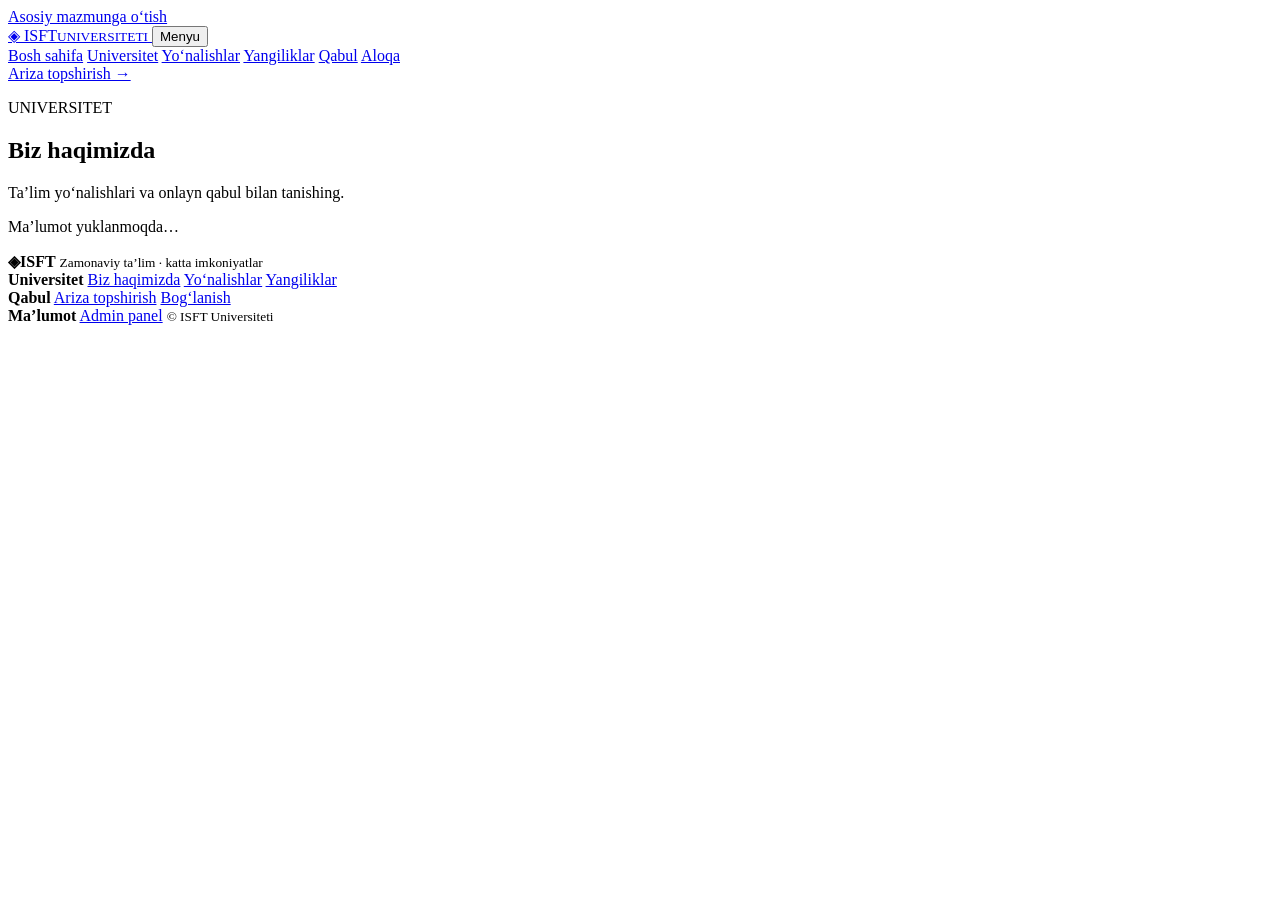
==== static/about.html @ 24857146 "Complete ISFT admissions site with Google Sheets sync" ====
<!doctype html>
<html lang="uz">
<head>
  <meta charset="utf-8">
  <meta name="viewport" content="width=device-width, initial-scale=1">
  <meta name="description" content="ISFT universiteti, ta’lim yo‘nalishlari va onlayn qabul.">
  <title>Universitet haqida — ISFT</title>
  <link rel="stylesheet" href="/style.css">
  <script src="/app.js" defer></script>
</head>
<body>
  <a class="skip-link" href="#public">Asosiy mazmunga o‘tish</a>
  <header>
    <a class="public-logo" id="logo" href="/" aria-label="ISFT bosh sahifasi">
      <span class="mark" aria-hidden="true">◈</span>
      <span data-site-name>ISFT<small>UNIVERSITETI</small></span>
    </a>
    <button class="mobile-menu" id="mobile-menu" type="button"
            aria-expanded="false" aria-controls="public-nav">Menyu</button>
    <nav class="public-nav" id="public-nav" aria-label="Asosiy menyu">
      <a href="/">Bosh sahifa</a>
      <a href="/about.html">Universitet</a>
      <a href="/programs.html">Yo‘nalishlar</a>
      <a href="/news.html">Yangiliklar</a>
      <a href="/apply.html">Qabul</a>
      <a href="/contact.html">Aloqa</a>
    </nav>
    <a class="btn" href="/apply.html">Ariza topshirish →</a>
  </header>
  <main id="public">
    <section class="page-hero">
      <p class="eyebrow">UNIVERSITET</p>
      <h1>Biz haqimizda</h1>
      <p>Ta’lim yo‘nalishlari va onlayn qabul bilan tanishing.</p>
    </section>
    <section class="public-section">
      <div id="page-content" data-page="about" class="grid public-cards" aria-live="polite">
        <p class="public-empty">Ma’lumot yuklanmoqda…</p>
      </div>
    </section>
  </main>
  <footer>
    <div class="footer-links">
      <div>
        <b class="public-logo"><span class="mark" aria-hidden="true">◈</span><span data-site-name>ISFT</span></b>
        <small>Zamonaviy ta’lim · katta imkoniyatlar</small>
      </div>
      <div>
        <b>Universitet</b>
        <a href="/about.html">Biz haqimizda</a>
        <a href="/programs.html">Yo‘nalishlar</a>
        <a href="/news.html">Yangiliklar</a>
      </div>
      <div>
        <b>Qabul</b>
        <a href="/apply.html">Ariza topshirish</a>
        <a href="/contact.html">Bog‘lanish</a>
      </div>
      <div>
        <b>Ma’lumot</b>
        <a href="/admin.html">Admin panel</a>
        <small data-footer-text>© ISFT Universiteti</small>
      </div>
    </div>
  </footer>
</body>
</html>
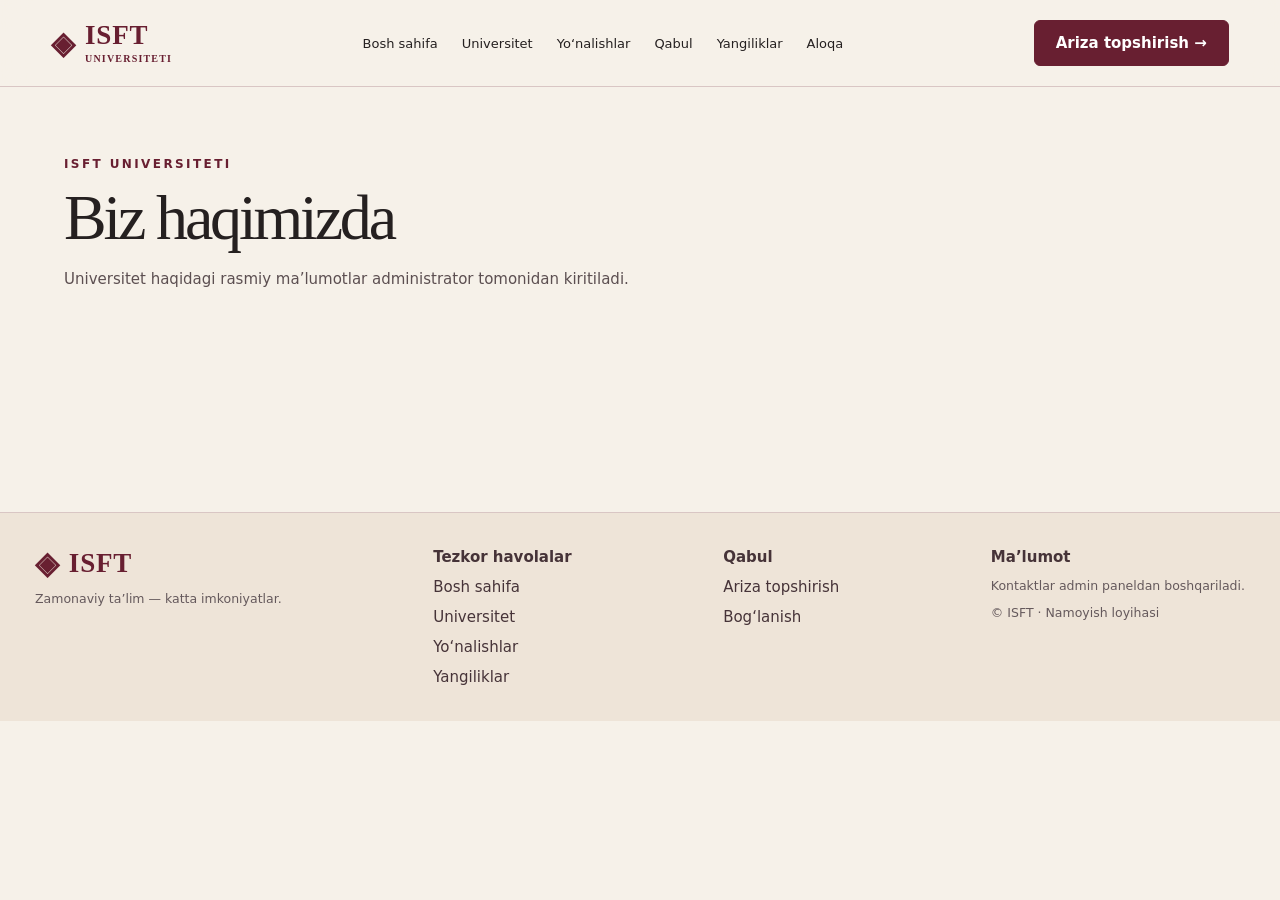
==== commit b262097c: "Prepare original ISFT app for Render" ====
--- a/static/about.html
+++ b/static/about.html
@@ -1,67 +1,53 @@
-<!doctype html>
-<html lang="uz">
-<head>
-  <meta charset="utf-8">
-  <meta name="viewport" content="width=device-width, initial-scale=1">
-  <meta name="description" content="ISFT universiteti, ta’lim yo‘nalishlari va onlayn qabul.">
-  <title>Universitet haqida — ISFT</title>
-  <link rel="stylesheet" href="/style.css">
-  <script src="/app.js" defer></script>
-</head>
-<body>
-  <a class="skip-link" href="#public">Asosiy mazmunga o‘tish</a>
-  <header>
-    <a class="public-logo" id="logo" href="/" aria-label="ISFT bosh sahifasi">
-      <span class="mark" aria-hidden="true">◈</span>
-      <span data-site-name>ISFT<small>UNIVERSITETI</small></span>
-    </a>
-    <button class="mobile-menu" id="mobile-menu" type="button"
-            aria-expanded="false" aria-controls="public-nav">Menyu</button>
-    <nav class="public-nav" id="public-nav" aria-label="Asosiy menyu">
-      <a href="/">Bosh sahifa</a>
-      <a href="/about.html">Universitet</a>
-      <a href="/programs.html">Yo‘nalishlar</a>
-      <a href="/news.html">Yangiliklar</a>
-      <a href="/apply.html">Qabul</a>
-      <a href="/contact.html">Aloqa</a>
-    </nav>
-    <a class="btn" href="/apply.html">Ariza topshirish →</a>
-  </header>
-  <main id="public">
-    <section class="page-hero">
-      <p class="eyebrow">UNIVERSITET</p>
-      <h1>Biz haqimizda</h1>
-      <p>Ta’lim yo‘nalishlari va onlayn qabul bilan tanishing.</p>
-    </section>
-    <section class="public-section">
-      <div id="page-content" data-page="about" class="grid public-cards" aria-live="polite">
-        <p class="public-empty">Ma’lumot yuklanmoqda…</p>
-      </div>
-    </section>
-  </main>
-  <footer>
-    <div class="footer-links">
-      <div>
-        <b class="public-logo"><span class="mark" aria-hidden="true">◈</span><span data-site-name>ISFT</span></b>
-        <small>Zamonaviy ta’lim · katta imkoniyatlar</small>
-      </div>
-      <div>
-        <b>Universitet</b>
-        <a href="/about.html">Biz haqimizda</a>
-        <a href="/programs.html">Yo‘nalishlar</a>
-        <a href="/news.html">Yangiliklar</a>
-      </div>
-      <div>
-        <b>Qabul</b>
-        <a href="/apply.html">Ariza topshirish</a>
-        <a href="/contact.html">Bog‘lanish</a>
-      </div>
-      <div>
-        <b>Ma’lumot</b>
-        <a href="/admin.html">Admin panel</a>
-        <small data-footer-text>© ISFT Universiteti</small>
-      </div>
-    </div>
-  </footer>
-</body>
-</html>
+<!doctype html>
+<html lang="uz">
+
+<head>
+    <meta charset="utf-8">
+    <meta name="viewport" content="width=device-width,initial-scale=1">
+    <meta name="description" content="ISFT universiteti: ta’lim yo‘nalishlari va onlayn qabul.">
+    <title>Universitet haqida — ISFT</title>
+    <link rel="stylesheet" href="/style.css">
+<link rel="stylesheet" href="/admissions.css"></head>
+
+<body>
+    <header><a class="public-logo" id="logo" href="/" aria-label="ISFT bosh sahifa"><span
+                class="mark">◈</span><span>ISFT<small>UNIVERSITETI</small></span></a><button class="mobile-menu"
+            id="mobile-menu" type="button">☰</button>
+        <nav class="public-nav"><a href="/">Bosh sahifa</a><a href="/about.html">Universitet</a><a
+                href="/programs.html">Yo‘nalishlar</a><a href="/apply.html">Qabul</a><a
+                href="/news.html">Yangiliklar</a><a href="/contact.html">Aloqa</a></nav><a class="btn"
+            href="/apply.html">Ariza topshirish →</a>
+    </header>
+    <main id="public">
+        <section class="page-hero">
+            <div class="eyebrow">ISFT UNIVERSITETI</div>
+            <h1>Biz haqimizda</h1>
+            <p>Universitet haqidagi rasmiy ma’lumotlar administrator tomonidan kiritiladi.</p>
+        </section>
+        <section class="public-section">
+            <div id="page-content" class="grid public-cards"></div>
+        </section>
+    </main>
+    <footer>
+        <div class="footer-links">
+            <div><b class="public-logo"><span class="mark">◈</span> ISFT</b><small>Zamonaviy ta’lim — katta
+                    imkoniyatlar.</small></div>
+            <div><b>Tezkor havolalar</b><a href="/">Bosh sahifa</a><a href="/about.html">Universitet</a><a
+                    href="/programs.html">Yo‘nalishlar</a><a href="/news.html">Yangiliklar</a></div>
+            <div><b>Qabul</b><a href="/apply.html">Ariza topshirish</a><a href="/contact.html">Bog‘lanish</a></div>
+            <div><b>Ma’lumot</b><small>Kontaktlar admin paneldan boshqariladi.</small><small>© ISFT · Namoyish
+                    loyihasi</small></div>
+        </div>
+    </footer>
+    <div class="modal hidden" id="login-modal">
+        <form id="login-form" class="box">
+            <h2>Administrator kirishi</h2><label>Login<input name="username" value="admin"
+                    required></label><label>Parol<input name="password" type="password" required></label>
+            <p id="login-error" class="error"></p><button class="btn">Kirish</button><button type="button"
+                class="secondary" id="close-modal">Bekor qilish</button>
+        </form>
+    </div>
+    <script src="/app.js" defer></script>
+</body>
+
+</html>
--- a/style.css
+++ b/style.css
@@ -0,0 +1,5 @@
+:root{font-family:Inter,system-ui,-apple-system,'Segoe UI',sans-serif;color:#f6f6f8;background:#07080c;font-size:15px}*{box-sizing:border-box}body{margin:0}a{color:inherit;text-decoration:none}button,input,select,textarea{font:inherit}button{cursor:pointer}header{display:flex;align-items:center;justify-content:space-between;gap:24px;padding:20px 5%;border-bottom:1px solid #272833;position:sticky;top:0;background:#090a0eea;backdrop-filter:blur(14px);z-index:2}header nav{display:flex;gap:25px}header nav a:hover,.topbar a:hover{color:#ff4d60}.logo,.brand{font-size:25px;font-weight:850;background:none;color:white;border:0}.logo small,.brand small{display:block;font-size:11px;color:#a6a6b3}.btn{display:inline-block;background:#d7092c;color:white;padding:13px 21px;border:1px solid #ff4b61;border-radius:12px;font-weight:750;box-shadow:0 0 22px #d7092c50;transition:.2s}.btn:hover{background:#f51239;box-shadow:0 0 28px #f51239aa;transform:translateY(-1px)}.secondary{background:#22232b;border:1px solid #41424e;color:white;border-radius:10px;padding:11px 15px}.secondary:hover{border-color:#e62946}main{max-width:1280px;margin:auto;padding:45px 5%}h1{font-size:clamp(35px,5vw,62px);letter-spacing:-.05em}h2{font-size:24px;letter-spacing:-.03em}.hero{padding:95px 0 110px;background:radial-gradient(ellipse at 70% 50%,#4a091f55,transparent 50%)}.hero h1{max-width:700px}.hero em{color:#fa2447;font-style:normal}.hero p{color:#a5a5b3;font-size:19px}.eyebrow{color:#ff4763;letter-spacing:.2em;font-size:12px;font-weight:800}.grid{display:grid;grid-template-columns:repeat(auto-fit,minmax(245px,1fr));gap:17px;margin:25px 0 75px}.card,.box,.stat,.widget{background:linear-gradient(135deg,#171820,#0d0e13);border:1px solid #2b2d39;border-radius:17px;padding:22px}.card:hover{border-color:#ef2c4e;box-shadow:0 0 22px #b30d3033}.card h3{margin:9px 0}.muted{color:#a1a2af}.card p{white-space:pre-wrap;line-height:1.6}.form-wrap{max-width:700px}.form-wrap form,.box form{display:grid;gap:15px}label{display:grid;gap:7px;color:#c8c8d0;margin-bottom:13px}input,select,textarea{width:100%;background:#101117;border:1px solid #353642;border-radius:10px;padding:12px;color:white;outline:none}input:focus,select:focus,textarea:focus{border-color:#ef2c4e}textarea{min-height:120px;resize:vertical}.check{display:flex;align-items:center}.check input{width:auto}.error{color:#ff7084}.success{color:#47d989}.modal{position:fixed;inset:0;display:grid;place-items:center;background:#000c;z-index:5}.modal .box{width:min(430px,92vw)}.hidden{display:none!important}footer{text-align:center;color:#858593;padding:35px}.admin{display:flex;min-height:100vh}.admin aside{width:258px;min-width:258px;background:#090a0f;border-right:1px solid #252630;padding:25px 12px;display:flex;flex-direction:column;gap:15px}.admin aside .brand{padding:0 12px 20px;color:#fff}.admin aside .brand:first-letter{color:#f21a3b}.admin aside button{width:100%;text-align:left;border:0;background:transparent;color:#b7b8c3;padding:13px 14px;border-radius:10px}.admin aside button:hover,.admin aside button.active{background:linear-gradient(90deg,#95102d,#35101d);color:white;box-shadow:inset 3px 0 #ff3656}.admin aside #logout{margin-top:auto;border:1px solid #333541;text-align:center}.workspace{flex:1;min-width:0}.topbar{padding:20px 28px;border-bottom:1px solid #292a35;display:flex;align-items:center;gap:20px}.topbar strong{font-size:22px}.topbar span{color:#888a99}.topbar a{margin-left:auto}.admin main{padding:25px;max-width:1700px}.stats{display:grid;grid-template-columns:repeat(4,minmax(0,1fr));gap:14px}.stat{border-color:#46202c}.stat small{color:#a8a8b4}.stat b{display:block;font-size:32px;margin-top:14px}.stat span{color:#42e28d;font-size:12px}.layout{display:grid;grid-template-columns:1.5fr 1fr;gap:17px;margin-top:17px}.widget{min-width:0}.widget h3{margin:0 0 20px}.bars{display:flex;align-items:end;gap:9px;height:180px;border-bottom:1px solid #383943}.bar{flex:1;min-width:8px;background:linear-gradient(#ff2a50,#7a1028);border-radius:5px 5px 0 0;position:relative}.bar:hover{filter:brightness(1.5)}.bar label{position:absolute;bottom:-29px;left:0;font-size:10px;white-space:nowrap;color:#a5a5b3}.tablewrap{overflow:auto}table{width:100%;border-collapse:collapse;white-space:nowrap}th,td{text-align:left;border-bottom:1px solid #292a33;padding:13px 12px;font-size:13px}th{color:#9a9ba8;font-weight:600}td button{margin-right:5px}.toolbar{display:flex;justify-content:space-between;align-items:center;gap:10px;flex-wrap:wrap;margin-bottom:20px}.toolbar input{max-width:300px}.pill{border-radius:99px;padding:5px 9px;background:#48232b;color:#ff91a0;font-size:12px}.toast{position:fixed;right:22px;bottom:22px;background:#1a2520;border:1px solid #3c9860;border-radius:12px;padding:15px;display:none;z-index:8}.toast.show{display:block}.loading{padding:30px;color:#bbb}.rowactions{display:flex;gap:7px}.rowactions button{padding:7px 9px}.modal-form{max-width:700px}.hint{font-size:13px;color:#a6a6b2}.danger{color:#ff8a9b}@media(max-width:1000px){.stats{grid-template-columns:repeat(2,1fr)}.layout{grid-template-columns:1fr}.admin aside{width:205px;min-width:205px}.topbar span{display:none}}@media(max-width:650px){header nav{display:none}.admin{display:block}.admin aside{width:100%;min-width:0;max-height:225px;overflow:auto}.admin aside #sidebar{display:flex;overflow-x:auto;gap:6px}.admin aside button{white-space:nowrap;width:auto}.admin aside #logout{display:none}.topbar{padding:14px}.admin main{padding:14px}.stats{grid-template-columns:repeat(2,1fr)}.stat b{font-size:24px}.hero{padding:55px 0}}
+
+/* Public ISFT premium theme. Admin rules above remain unchanged. */
+body:has(#public){background:#030303;color:#fff}body:has(#public) header{background:#050505ee;border-color:#222;padding:15px 5%;min-height:78px}body:has(#public) header nav a{font-size:13px}body:has(#public) header nav a:hover{color:#ff304a;text-shadow:0 0 14px #d90035}body:has(#public) main{max-width:1500px;padding:0 5%}body:has(#public) footer{border-top:1px solid #272727;background:#030303}.public-logo{font-size:27px;line-height:1;font-weight:850;display:flex;align-items:center;gap:9px;letter-spacing:.03em}.public-logo .mark{color:#ed1233;font-size:31px}.public-logo small{font-size:10px;letter-spacing:.12em;display:block;margin-top:5px;color:#eee}.public-nav{display:flex;align-items:center;gap:24px}.public-nav a{transition:color .2s}.public-hero{min-height:460px;display:flex;align-items:center;position:relative;isolation:isolate;padding:40px 0 52px}.public-hero:before{content:'';position:absolute;z-index:-2;inset:0 -6vw 0 27%;background:url('campus-hero.jpg') center right/cover no-repeat}.public-hero:after{content:'';position:absolute;z-index:-1;inset:0 -6vw;background:linear-gradient(90deg,#030303 0%,#030303 23%,#030303c9 40%,#03030310 76%),linear-gradient(0deg,#030303,transparent 30%)}.public-hero .hero-copy{max-width:610px}.public-hero h1{font-family:Georgia,serif;font-weight:500;line-height:.99;letter-spacing:.015em;font-size:clamp(52px,6vw,92px);margin:16px 0 20px}.public-hero h1 strong{color:#f21739;font-weight:500;text-shadow:0 0 19px #e4004145}.public-hero p{max-width:440px;color:#e4e4e4;line-height:1.6;font-size:17px}.hero-actions{display:flex;gap:16px;flex-wrap:wrap;margin-top:24px}.outline-btn{display:inline-flex;align-items:center;border:1px solid #a32639;border-radius:12px;padding:13px 21px;transition:.2s}.outline-btn:hover{border-color:#f20a31;box-shadow:0 0 20px #e8004366}.public-section{padding:35px 0 44px}.section-top{display:flex;justify-content:space-between;align-items:end;gap:15px}.section-top h2,.public-section h2{font-family:Georgia,serif;font-weight:400;font-size:clamp(31px,3.4vw,44px);margin:8px 0 16px}.section-top a{color:#f52a49;font-size:13px}.program-grid{display:grid;grid-template-columns:repeat(8,minmax(0,1fr));gap:12px;margin:10px 0}.program-tile{min-height:125px;padding:15px 9px;display:flex;flex-direction:column;align-items:center;justify-content:center;gap:11px;text-align:center;border:1px solid #2a2a2a;border-radius:14px;background:linear-gradient(145deg,#111,#050505);font-size:12px;line-height:1.4;transition:.2s}.program-tile .tile-icon{font-size:30px;color:#f20a31;font-weight:300}.program-tile:hover,.program-tile:focus-visible{border-color:#ff143d;box-shadow:0 0 25px #e0003777;transform:translateY(-3px);outline:none}.about-strip{min-height:260px;display:flex;align-items:center;position:relative;isolation:isolate;overflow:hidden}.about-strip:before{content:'';position:absolute;z-index:-2;inset:0 0 0 37%;background:url('campus-about.jpg') center/cover no-repeat}.about-strip:after{content:'';position:absolute;z-index:-1;inset:0;background:linear-gradient(90deg,#030303 20%,#030303e8 40%,transparent 83%)}.about-strip>div{max-width:420px}.about-strip p{line-height:1.65;color:#ddd}.news-grid{display:grid;grid-template-columns:repeat(3,minmax(0,1fr));gap:18px}.news-card{border:1px solid #282828;border-radius:15px;overflow:hidden;background:#0b0b0b;transition:.2s}.news-card:hover{border-color:#f0193e;box-shadow:0 0 20px #b9003433}.news-card img{width:100%;height:150px;object-fit:cover}.news-card div{padding:17px}.news-card h3{margin:8px 0}.news-card p{color:#aaa;line-height:1.6}.footer-links{display:flex;justify-content:space-between;flex-wrap:wrap;gap:25px;text-align:left;max-width:1250px;margin:auto}.footer-links>div{display:grid;align-content:start;gap:12px}.footer-links a:hover{color:#ff2845}.footer-links small{color:#999}.page-hero{padding:70px 0 30px;background:radial-gradient(ellipse at 80% 0%,#8b001a30,transparent 55%)}.page-hero h1{font-family:Georgia,serif;font-weight:400;font-size:clamp(42px,5vw,68px);margin:10px 0}.page-hero p{color:#bbb}.public-cards{grid-template-columns:repeat(3,minmax(0,1fr))}.public-cards .card{background:#0b0b0b;border-color:#2b2b2b}.public-cards .card:hover{border-color:#ed1736}.public-cards .card h3{font-size:21px}.public-cards .card a{color:#ff3754}.public-form{background:#0d0d0d;padding:30px;border:1px solid #292929;border-radius:16px;margin:25px 0 80px}.public-form .btn{width:100%}.public-footnote{color:#888;font-size:12px;margin-top:20px}.public-empty{border:1px solid #292929;padding:30px;border-radius:12px;color:#bbb}.mobile-menu{display:none;background:transparent;border:1px solid #333;color:white;padding:8px 12px;border-radius:9px}
+@media(max-width:1100px){.program-grid{grid-template-columns:repeat(4,1fr)}.public-nav{gap:12px}}@media(max-width:700px){body:has(#public) header{padding:14px 5%}.mobile-menu{display:block}.public-nav{display:none!important;position:absolute;top:70px;left:0;right:0;background:#080808;padding:22px;flex-direction:column;align-items:start;border-bottom:1px solid #333}.public-nav.open{display:flex!important}body:has(#public) header>.btn{font-size:11px;padding:10px}.public-hero{min-height:510px;align-items:end}.public-hero:before{inset:0 -6vw 22% 0;background-position:65% center}.public-hero:after{background:linear-gradient(0deg,#030303 7%,#03030399 52%,#03030320)}.public-hero h1{font-size:55px}.program-grid{grid-template-columns:repeat(2,1fr)}.news-grid,.public-cards{grid-template-columns:1fr}.about-strip:before{inset:0}.about-strip:after{background:#000a}.footer-links{display:grid;grid-template-columns:repeat(2,1fr)}}
--- a/admissions.css
+++ b/admissions.css
@@ -0,0 +1,41 @@
+:root{color-scheme:light;background:#f6f1e9;color:#252020;--wine:#681f31;--cream:#f6f1e9;--line:#d9c6c4}
+body:not(.admin),body:has(#public){background:var(--cream);color:#252020}
+body:not(.admin) header,body:has(#public) header{background:#f6f1e9f5;border-color:var(--line);padding:20px 4%;gap:18px}
+.public-logo{color:var(--wine);font-family:Georgia,serif}.public-logo small,.public-logo .mark{color:var(--wine)}
+header nav a:hover,body:has(#public) header nav a:hover{color:var(--wine);text-shadow:none}
+.btn{background:var(--wine);border-color:var(--wine);box-shadow:none;border-radius:6px;color:#fff}
+.btn:hover{background:#872b43;box-shadow:none}.btn:disabled{opacity:.5;cursor:not-allowed;transform:none}
+.secondary,.outline-btn{background:transparent;border:1px solid #ae858b;color:var(--wine);border-radius:6px;box-shadow:none}
+label{color:#46383a}input,textarea,select{background:#fffdfa;color:#252020;border-color:#cdbabc;border-radius:6px}
+input:focus,textarea:focus,select:focus{outline:2px solid #ab6d7a;outline-offset:2px;border-color:var(--wine)}
+.eyebrow{color:var(--wine)}.muted,.hint,.public-footnote{color:#6a5c5e}.error{color:#a0182e}.success{color:#186139}
+.card,.widget,.box,.stat,.public-form,.public-cards .card{background:#fffdfa;border-color:var(--line);color:#252020;box-shadow:none;border-radius:10px}
+.card:hover,.public-cards .card:hover{border-color:#aa6e7b;box-shadow:none}
+.public-hero{min-height:560px;padding:70px 0;overflow:hidden}.public-hero .hero-copy{width:50%;max-width:630px}
+.public-hero:before{inset:40px 0 40px 53%;border-radius:240px 240px 10px 10px;background:url('/campus-hero.jpg') center/cover}
+.public-hero:after{display:none}.public-hero h1{font-size:clamp(38px,4.5vw,70px);line-height:1.09;letter-spacing:-.045em}
+.public-hero h1 em{color:var(--wine)}.public-hero p{color:#625659}.hero-actions{gap:10px}
+.program-grid{grid-template-columns:repeat(4,minmax(0,1fr));gap:18px;margin:25px 0}
+.program-tile{align-items:start;justify-content:space-between;text-align:left;min-height:210px;padding:24px;border:1px solid #b8838c;border-radius:10px;background:#fffaf2;color:#302027;font-size:19px;font-weight:700;line-height:1.3}
+.program-tile:nth-child(4n+1),.program-tile:nth-child(4n+4){background:var(--wine);color:#fff}
+.program-tile:nth-child(7n+3){background:#ad5f4c;color:white}.program-tile .tile-icon{font-size:40px;color:inherit;opacity:.75}
+.program-tile small{font-size:12px;font-weight:500}.program-tile:hover,.program-tile:focus-visible{box-shadow:0 8px 25px #681f3114;border-color:#681f31;outline:2px solid #681f31;outline-offset:3px}
+.section-top a,.public-cards .card a{color:var(--wine)}.about-strip{border-radius:12px;background:#eee4d8;padding:35px}
+.about-strip:after{background:linear-gradient(90deg,#eee4d8 25%,#eee4d8e8 45%,transparent)}.about-strip p,.page-hero p{color:#5c4f51}
+.page-hero{background:none}.news-card{background:#fffdfa;border-color:var(--line)}.news-card:hover{box-shadow:none;border-color:var(--wine)}.news-card p{color:#65595c}.news-card img{height:210px}
+body:not(.admin) footer,body:has(#public) footer{background:#eee4d8;border-color:var(--line);color:#463338}.footer-links small{color:#65595c}
+.public-empty{color:#65595c;border-color:var(--line)}.mobile-menu{color:var(--wine);border-color:var(--line)}
+.ad-banner{padding:32px 40px;border-radius:12px;background:var(--wine);color:#fff;margin:15px 0}.ad-banner small{letter-spacing:.16em;font-size:10px;opacity:.75}.ad-banner h3{font-family:Georgia,serif;font-size:32px;margin:14px 0}.ad-banner p{white-space:pre-wrap;line-height:1.6}.ad-placeholder{background:#e9dacd;color:var(--wine);border:1px dashed #ac7d75}
+.notice{padding:16px 20px;background:#eee4d8;border-left:3px solid var(--wine);color:#554347;line-height:1.7}
+#exam-root{padding:45px 5%;max-width:1300px;min-height:65vh}.exam-welcome{max-width:850px;margin:30px auto}.exam-welcome h1,.exam-result h1{font-family:Georgia,serif;letter-spacing:-.035em}
+.exam-steps{display:flex;gap:25px;flex-wrap:wrap;margin:30px 0}.exam-request-list{display:grid;grid-template-columns:repeat(auto-fit,minmax(240px,1fr));gap:18px;margin:25px 0 45px}
+.exam-clock{position:sticky;top:92px;z-index:2;display:flex;gap:20px;align-items:center;justify-content:space-between;background:var(--wine);color:white;padding:16px 22px;border-radius:8px;flex-wrap:wrap}
+#countdown{font-size:28px;font-variant-numeric:tabular-nums}#save-state{font-size:12px}.question{border:1px solid var(--line);border-radius:10px;padding:25px;margin:25px 0;background:#fffdfa}
+.question legend{font-size:19px;font-weight:650;padding:0 8px;max-width:100%;overflow-wrap:anywhere}.question label:has(input[type=radio]){display:flex;gap:12px;align-items:center;padding:14px;background:#f7f2ec;border-radius:6px}.question input[type=radio]{width:20px;height:20px;accent-color:var(--wine);flex-shrink:0}
+.exam-result{max-width:850px;margin:40px auto;text-align:center}.exam-result.passed{border-top:5px solid #2a7450}.result-score{font-size:72px;color:var(--wine);font-weight:700}
+.answer-editor{display:grid;grid-template-columns:1fr 1fr;gap:15px}.exam-settings{display:grid;grid-template-columns:1fr 1fr;gap:15px;margin:25px 0}
+.admin{background:#f5f2ee;color:#252020}.admin aside{background:#fffdfa;border-color:var(--line);width:270px;min-width:270px}.admin aside .brand{color:var(--wine)}.brand small{color:#766166}.admin aside button{color:#514348}.admin aside button.active,.admin aside button:hover{background:#f1e3e6;color:var(--wine);box-shadow:inset 3px 0 var(--wine)}
+.topbar{background:#fffdfa;border-color:var(--line)}.topbar span{color:#74646a}.stat small,.stat span,th{color:#6d565e}td,th{border-color:#e4d7d9}.stat b{color:var(--wine)}.bar{background:linear-gradient(#a65669,#681f31)}.bar label{color:#6d565e}.pill{background:#f1e2e5;color:var(--wine)}.toast{background:#fffdfa;color:#215839}.danger{color:#a0182e}
+@media(max-width:1050px){.public-nav{gap:12px}.program-grid{grid-template-columns:repeat(3,1fr)}header nav a{font-size:12px}}
+@media(max-width:800px){.public-nav{display:none!important;position:absolute;top:80px;left:0;right:0;padding:24px;background:var(--cream);flex-direction:column;align-items:start;border-bottom:1px solid var(--line)}.public-nav.open{display:flex!important}.mobile-menu{display:block}.public-hero .hero-copy{width:100%;max-width:100%;padding-top:280px}.public-hero:before{inset:20px 0 auto 0;height:270px;border-radius:150px 150px 8px 8px}.public-hero{padding:25px 0}.public-hero h1{font-size:46px}.program-grid{grid-template-columns:repeat(2,1fr)}.exam-clock{top:80px}.admin aside{width:210px;min-width:210px}}
+@media(max-width:650px){.admin aside{width:100%;min-width:0}.program-tile{min-height:190px;padding:17px;font-size:16px}.exam-settings,.answer-editor{grid-template-columns:1fr}.question{padding:15px}.ad-banner{padding:25px}.exam-clock{gap:10px;padding:12px}.exam-clock strong{font-size:13px}.about-strip:after{background:#eee4d8df}header>.btn{font-size:11px;padding:10px}.public-logo{font-size:23px}.news-grid{grid-template-columns:1fr}}
